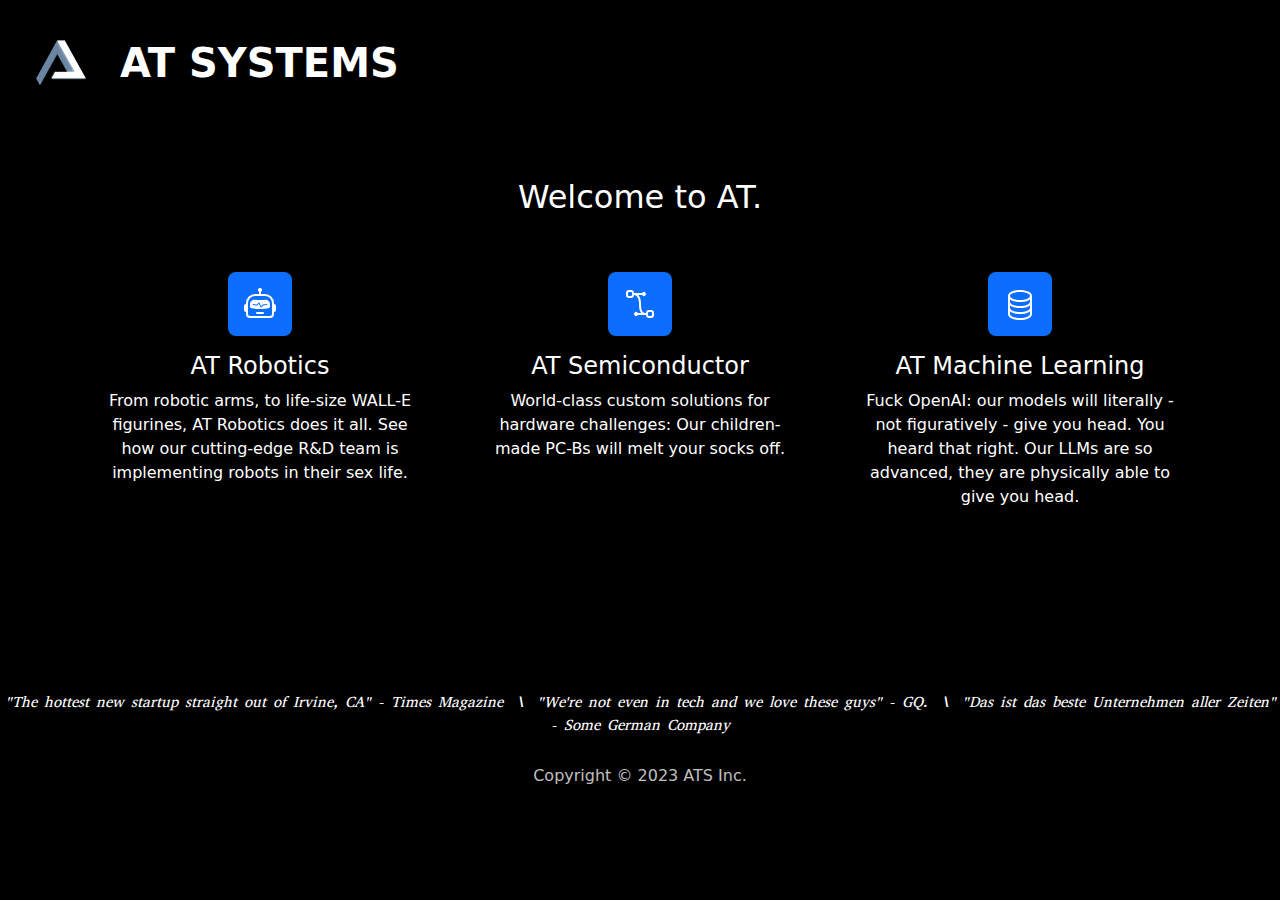
==== learn more.html @ 0a539184 "Add files via upload" ====
<!DOCTYPE html><html data-bs-theme="light" lang="en"><head><meta charset="utf-8"><meta name="viewport" content="width=device-width, initial-scale=1.0, shrink-to-fit=no"><title>atsys</title><link rel="stylesheet" href="https://cdn.jsdelivr.net/npm/bootstrap@5.3.1/dist/css/bootstrap.min.css"><link rel="stylesheet" href="https://cdnjs.cloudflare.com/ajax/libs/animate.css/3.5.2/animate.min.css"><link rel="stylesheet" href="assets/css/styles.min.css"></head><body style="color: rgb(255,255,255);background: rgb(0,0,0);"><h1 style="margin: 24px;color: rgb(255,255,255);"></h1><h1 style="margin: 24px;color: rgb(255,255,255);margin-bottom: 22px;margin-top: 24px;margin-left: 24px;"><a class="btn" role="button" href="index.html"><img src="assets/img/Untitled%202.png" width="64" height="64" style="margin-bottom: 6px;margin-left: -8px;"></a><strong>&nbsp;AT SYSTEMS</strong></h1><!-- Start: Features Centered Icons --><div class="container py-4 py-xl-5"><div class="row mb-5"><div class="col-md-8 col-xl-10 text-center mx-auto"><h2>Welcome to AT.</h2></div></div><div class="row gy-4 row-cols-1 row-cols-md-2 row-cols-xl-3"><div class="col"><div class="text-center d-flex flex-column align-items-center align-items-xl-center"><div class="bs-icon-lg bs-icon-rounded bs-icon-primary d-flex flex-shrink-0 justify-content-center align-items-center bounce animated d-inline-block mb-3 bs-icon lg"><svg xmlns="http://www.w3.org/2000/svg" width="1em" height="1em" fill="currentColor" viewBox="0 0 16 16" class="bi bi-robot">
  <path d="M6 12.5a.5.5 0 0 1 .5-.5h3a.5.5 0 0 1 0 1h-3a.5.5 0 0 1-.5-.5ZM3 8.062C3 6.76 4.235 5.765 5.53 5.886a26.58 26.58 0 0 0 4.94 0C11.765 5.765 13 6.76 13 8.062v1.157a.933.933 0 0 1-.765.935c-.845.147-2.34.346-4.235.346-1.895 0-3.39-.2-4.235-.346A.933.933 0 0 1 3 9.219V8.062Zm4.542-.827a.25.25 0 0 0-.217.068l-.92.9a24.767 24.767 0 0 1-1.871-.183.25.25 0 0 0-.068.495c.55.076 1.232.149 2.02.193a.25.25 0 0 0 .189-.071l.754-.736.847 1.71a.25.25 0 0 0 .404.062l.932-.97a25.286 25.286 0 0 0 1.922-.188.25.25 0 0 0-.068-.495c-.538.074-1.207.145-1.98.189a.25.25 0 0 0-.166.076l-.754.785-.842-1.7a.25.25 0 0 0-.182-.135Z"></path>
  <path d="M8.5 1.866a1 1 0 1 0-1 0V3h-2A4.5 4.5 0 0 0 1 7.5V8a1 1 0 0 0-1 1v2a1 1 0 0 0 1 1v1a2 2 0 0 0 2 2h10a2 2 0 0 0 2-2v-1a1 1 0 0 0 1-1V9a1 1 0 0 0-1-1v-.5A4.5 4.5 0 0 0 10.5 3h-2V1.866ZM14 7.5V13a1 1 0 0 1-1 1H3a1 1 0 0 1-1-1V7.5A3.5 3.5 0 0 1 5.5 4h5A3.5 3.5 0 0 1 14 7.5Z"></path>
</svg></div><div class="px-3"><h4>AT Robotics</h4><p>From robotic arms, to life-size WALL-E figurines, AT Robotics does it all. See how our cutting-edge R&amp;D team is implementing robots in their sex life.</p><a href="#"></a></div></div></div><div class="col"><div class="text-center d-flex flex-column align-items-center align-items-xl-center"><div class="bs-icon-lg bs-icon-rounded bs-icon-primary d-flex flex-shrink-0 justify-content-center align-items-center bounce animated d-inline-block mb-3 bs-icon lg"><svg xmlns="http://www.w3.org/2000/svg" width="1em" height="1em" fill="currentColor" viewBox="0 0 16 16" class="bi bi-bezier2">
  <path fill-rule="evenodd" d="M1 2.5A1.5 1.5 0 0 1 2.5 1h1A1.5 1.5 0 0 1 5 2.5h4.134a1 1 0 1 1 0 1h-2.01c.18.18.34.381.484.605.638.992.892 2.354.892 3.895 0 1.993.257 3.092.713 3.7.356.476.895.721 1.787.784A1.5 1.5 0 0 1 12.5 11h1a1.5 1.5 0 0 1 1.5 1.5v1a1.5 1.5 0 0 1-1.5 1.5h-1a1.5 1.5 0 0 1-1.5-1.5H6.866a1 1 0 1 1 0-1h1.711a2.839 2.839 0 0 1-.165-.2C7.743 11.407 7.5 10.007 7.5 8c0-1.46-.246-2.597-.733-3.355-.39-.605-.952-1-1.767-1.112A1.5 1.5 0 0 1 3.5 5h-1A1.5 1.5 0 0 1 1 3.5v-1zM2.5 2a.5.5 0 0 0-.5.5v1a.5.5 0 0 0 .5.5h1a.5.5 0 0 0 .5-.5v-1a.5.5 0 0 0-.5-.5h-1zm10 10a.5.5 0 0 0-.5.5v1a.5.5 0 0 0 .5.5h1a.5.5 0 0 0 .5-.5v-1a.5.5 0 0 0-.5-.5h-1z"></path>
</svg></div><div class="px-3"><h4>AT Semiconductor</h4><p>World-class custom solutions for hardware challenges: Our children-made PC-Bs will melt your socks off.</p><a href="#"></a></div></div></div><div class="col"><div class="text-center d-flex flex-column align-items-center align-items-xl-center"><div class="bs-icon-lg bs-icon-rounded bs-icon-primary d-flex flex-shrink-0 justify-content-center align-items-center bounce animated d-inline-block mb-3 bs-icon lg"><svg xmlns="http://www.w3.org/2000/svg" width="1em" height="1em" fill="currentColor" viewBox="0 0 16 16" class="bi bi-database">
  <path d="M4.318 2.687C5.234 2.271 6.536 2 8 2s2.766.27 3.682.687C12.644 3.125 13 3.627 13 4c0 .374-.356.875-1.318 1.313C10.766 5.729 9.464 6 8 6s-2.766-.27-3.682-.687C3.356 4.875 3 4.373 3 4c0-.374.356-.875 1.318-1.313ZM13 5.698V7c0 .374-.356.875-1.318 1.313C10.766 8.729 9.464 9 8 9s-2.766-.27-3.682-.687C3.356 7.875 3 7.373 3 7V5.698c.271.202.58.378.904.525C4.978 6.711 6.427 7 8 7s3.022-.289 4.096-.777A4.92 4.92 0 0 0 13 5.698ZM14 4c0-1.007-.875-1.755-1.904-2.223C11.022 1.289 9.573 1 8 1s-3.022.289-4.096.777C2.875 2.245 2 2.993 2 4v9c0 1.007.875 1.755 1.904 2.223C4.978 15.71 6.427 16 8 16s3.022-.289 4.096-.777C13.125 14.755 14 14.007 14 13V4Zm-1 4.698V10c0 .374-.356.875-1.318 1.313C10.766 11.729 9.464 12 8 12s-2.766-.27-3.682-.687C3.356 10.875 3 10.373 3 10V8.698c.271.202.58.378.904.525C4.978 9.71 6.427 10 8 10s3.022-.289 4.096-.777A4.92 4.92 0 0 0 13 8.698Zm0 3V13c0 .374-.356.875-1.318 1.313C10.766 14.729 9.464 15 8 15s-2.766-.27-3.682-.687C3.356 13.875 3 13.373 3 13v-1.302c.271.202.58.378.904.525C4.978 12.71 6.427 13 8 13s3.022-.289 4.096-.777c.324-.147.633-.323.904-.525Z"></path>
</svg></div><div class="px-3"><h4>AT Machine Learning</h4><p>Fuck OpenAI: our models will literally - not figuratively - give you head. You heard that right. Our LLMs are so advanced, they are physically able to give you head.</p><a href="#"></a></div></div></div></div></div><!-- End: Features Centered Icons --><p class="text-center w-lg-50" style="padding-top: 50px;font-size: 15px;font-family: 'Abyssinica SIL', serif;margin-top: 68px;margin-bottom: 28px;"><em>"The hottest new startup straight out of Irvine, CA" - Times Magazine&nbsp; \&nbsp; "We're not even in tech and we love these guys" - GQ.&nbsp; \&nbsp; "Das ist das beste Unternehmen aller Zeiten" - Some German Company</em></p><p class="mb-0" style="color: rgba(255,255,255,0.75);text-align: center;">Copyright © 2023 ATS Inc.</p><script src="https://cdn.jsdelivr.net/npm/bootstrap@5.3.1/dist/js/bootstrap.bundle.min.js"></script><script src="assets/js/script.min.js"></script></body></html>
---- assets/css/styles.min.css ----
@font-face{font-family:'Abyssinica SIL';src:url(../../assets/fonts/oY1H8ezOqK7iI3rK_45WKoc8J5UPDlK3AmuJhV8.woff2) format('woff2');font-weight:400;font-style:normal;font-display:swap;unicode-range:U+1200-1399,U+2D80-2DDE,U+AB01-AB2E,U+1E7E0-1E7E6,U+1E7E8-1E7EB,U+1E7ED-1E7EE,U+1E7F0-1E7FE}@font-face{font-family:'Abyssinica SIL';src:url(../../assets/fonts/oY1H8ezOqK7iI3rK_45WKoc8J5UQDlK3AmuJhV8.woff2) format('woff2');font-weight:400;font-style:normal;font-display:swap;unicode-range:U+0100-02AF,U+0304,U+0308,U+0329,U+1E00-1E9F,U+1EF2-1EFF,U+2020,U+20A0-20AB,U+20AD-20CF,U+2113,U+2C60-2C7F,U+A720-A7FF}@font-face{font-family:'Abyssinica SIL';src:url(../../assets/fonts/oY1H8ezOqK7iI3rK_45WKoc8J5UeDlK3AmuJ.woff2) format('woff2');font-weight:400;font-style:normal;font-display:swap;unicode-range:U+0000-00FF,U+0131,U+0152-0153,U+02BB-02BC,U+02C6,U+02DA,U+02DC,U+0304,U+0308,U+0329,U+2000-206F,U+2074,U+20AC,U+2122,U+2191,U+2193,U+2212,U+2215,U+FEFF,U+FFFD}.bs-icon{--bs-icon-size:.75rem;display:flex;flex-shrink:0;justify-content:center;align-items:center;font-size:var(--bs-icon-size);width:calc(var(--bs-icon-size) * 2);height:calc(var(--bs-icon-size) * 2);color:var(--bs-primary)}.bs-icon-xs{--bs-icon-size:1rem;width:calc(var(--bs-icon-size) * 1.5);height:calc(var(--bs-icon-size) * 1.5)}.bs-icon-sm{--bs-icon-size:1rem}.bs-icon-md{--bs-icon-size:1.5rem}.bs-icon-lg{--bs-icon-size:2rem}.bs-icon-xl{--bs-icon-size:2.5rem}.bs-icon.bs-icon-primary{color:var(--bs-white);background:var(--bs-primary)}.bs-icon.bs-icon-primary-light{color:var(--bs-primary);background:rgba(var(--bs-primary-rgb),.2)}.bs-icon.bs-icon-semi-white{color:var(--bs-primary);background:rgba(255,255,255,.5)}.bs-icon.bs-icon-rounded{border-radius:.5rem}.bs-icon.bs-icon-circle{border-radius:50%}
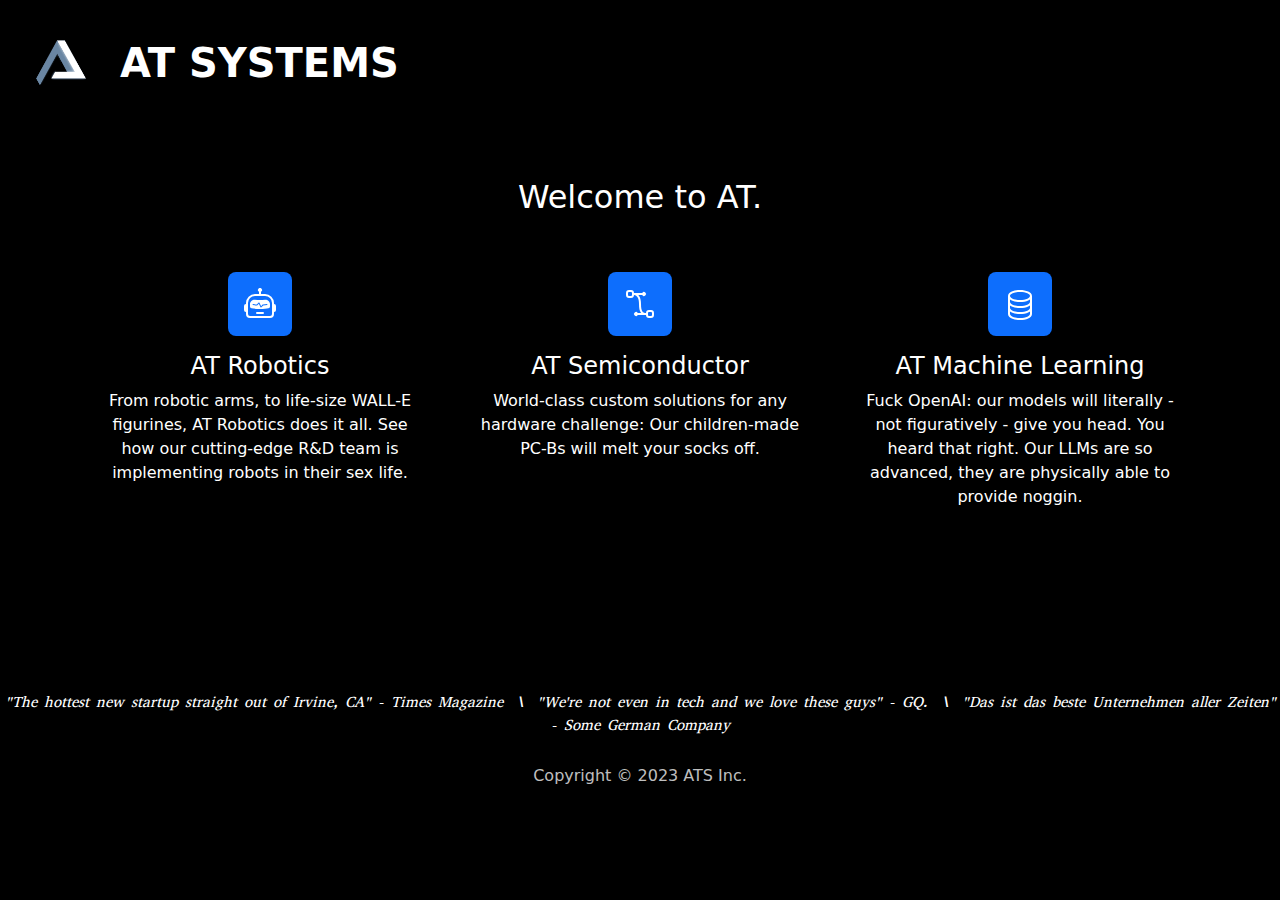
==== commit 0e05b22c: "Update learn more.html" ====
--- a/learn more.html
+++ b/learn more.html
@@ -3,6 +3,6 @@
   <path d="M8.5 1.866a1 1 0 1 0-1 0V3h-2A4.5 4.5 0 0 0 1 7.5V8a1 1 0 0 0-1 1v2a1 1 0 0 0 1 1v1a2 2 0 0 0 2 2h10a2 2 0 0 0 2-2v-1a1 1 0 0 0 1-1V9a1 1 0 0 0-1-1v-.5A4.5 4.5 0 0 0 10.5 3h-2V1.866ZM14 7.5V13a1 1 0 0 1-1 1H3a1 1 0 0 1-1-1V7.5A3.5 3.5 0 0 1 5.5 4h5A3.5 3.5 0 0 1 14 7.5Z"></path>
 </svg></div><div class="px-3"><h4>AT Robotics</h4><p>From robotic arms, to life-size WALL-E figurines, AT Robotics does it all. See how our cutting-edge R&amp;D team is implementing robots in their sex life.</p><a href="#"></a></div></div></div><div class="col"><div class="text-center d-flex flex-column align-items-center align-items-xl-center"><div class="bs-icon-lg bs-icon-rounded bs-icon-primary d-flex flex-shrink-0 justify-content-center align-items-center bounce animated d-inline-block mb-3 bs-icon lg"><svg xmlns="http://www.w3.org/2000/svg" width="1em" height="1em" fill="currentColor" viewBox="0 0 16 16" class="bi bi-bezier2">
   <path fill-rule="evenodd" d="M1 2.5A1.5 1.5 0 0 1 2.5 1h1A1.5 1.5 0 0 1 5 2.5h4.134a1 1 0 1 1 0 1h-2.01c.18.18.34.381.484.605.638.992.892 2.354.892 3.895 0 1.993.257 3.092.713 3.7.356.476.895.721 1.787.784A1.5 1.5 0 0 1 12.5 11h1a1.5 1.5 0 0 1 1.5 1.5v1a1.5 1.5 0 0 1-1.5 1.5h-1a1.5 1.5 0 0 1-1.5-1.5H6.866a1 1 0 1 1 0-1h1.711a2.839 2.839 0 0 1-.165-.2C7.743 11.407 7.5 10.007 7.5 8c0-1.46-.246-2.597-.733-3.355-.39-.605-.952-1-1.767-1.112A1.5 1.5 0 0 1 3.5 5h-1A1.5 1.5 0 0 1 1 3.5v-1zM2.5 2a.5.5 0 0 0-.5.5v1a.5.5 0 0 0 .5.5h1a.5.5 0 0 0 .5-.5v-1a.5.5 0 0 0-.5-.5h-1zm10 10a.5.5 0 0 0-.5.5v1a.5.5 0 0 0 .5.5h1a.5.5 0 0 0 .5-.5v-1a.5.5 0 0 0-.5-.5h-1z"></path>
-</svg></div><div class="px-3"><h4>AT Semiconductor</h4><p>World-class custom solutions for hardware challenges: Our children-made PC-Bs will melt your socks off.</p><a href="#"></a></div></div></div><div class="col"><div class="text-center d-flex flex-column align-items-center align-items-xl-center"><div class="bs-icon-lg bs-icon-rounded bs-icon-primary d-flex flex-shrink-0 justify-content-center align-items-center bounce animated d-inline-block mb-3 bs-icon lg"><svg xmlns="http://www.w3.org/2000/svg" width="1em" height="1em" fill="currentColor" viewBox="0 0 16 16" class="bi bi-database">
+</svg></div><div class="px-3"><h4>AT Semiconductor</h4><p>World-class custom solutions for any hardware challenge: Our children-made PC-Bs will melt your socks off.</p><a href="#"></a></div></div></div><div class="col"><div class="text-center d-flex flex-column align-items-center align-items-xl-center"><div class="bs-icon-lg bs-icon-rounded bs-icon-primary d-flex flex-shrink-0 justify-content-center align-items-center bounce animated d-inline-block mb-3 bs-icon lg"><svg xmlns="http://www.w3.org/2000/svg" width="1em" height="1em" fill="currentColor" viewBox="0 0 16 16" class="bi bi-database">
   <path d="M4.318 2.687C5.234 2.271 6.536 2 8 2s2.766.27 3.682.687C12.644 3.125 13 3.627 13 4c0 .374-.356.875-1.318 1.313C10.766 5.729 9.464 6 8 6s-2.766-.27-3.682-.687C3.356 4.875 3 4.373 3 4c0-.374.356-.875 1.318-1.313ZM13 5.698V7c0 .374-.356.875-1.318 1.313C10.766 8.729 9.464 9 8 9s-2.766-.27-3.682-.687C3.356 7.875 3 7.373 3 7V5.698c.271.202.58.378.904.525C4.978 6.711 6.427 7 8 7s3.022-.289 4.096-.777A4.92 4.92 0 0 0 13 5.698ZM14 4c0-1.007-.875-1.755-1.904-2.223C11.022 1.289 9.573 1 8 1s-3.022.289-4.096.777C2.875 2.245 2 2.993 2 4v9c0 1.007.875 1.755 1.904 2.223C4.978 15.71 6.427 16 8 16s3.022-.289 4.096-.777C13.125 14.755 14 14.007 14 13V4Zm-1 4.698V10c0 .374-.356.875-1.318 1.313C10.766 11.729 9.464 12 8 12s-2.766-.27-3.682-.687C3.356 10.875 3 10.373 3 10V8.698c.271.202.58.378.904.525C4.978 9.71 6.427 10 8 10s3.022-.289 4.096-.777A4.92 4.92 0 0 0 13 8.698Zm0 3V13c0 .374-.356.875-1.318 1.313C10.766 14.729 9.464 15 8 15s-2.766-.27-3.682-.687C3.356 13.875 3 13.373 3 13v-1.302c.271.202.58.378.904.525C4.978 12.71 6.427 13 8 13s3.022-.289 4.096-.777c.324-.147.633-.323.904-.525Z"></path>
-</svg></div><div class="px-3"><h4>AT Machine Learning</h4><p>Fuck OpenAI: our models will literally - not figuratively - give you head. You heard that right. Our LLMs are so advanced, they are physically able to give you head.</p><a href="#"></a></div></div></div></div></div><!-- End: Features Centered Icons --><p class="text-center w-lg-50" style="padding-top: 50px;font-size: 15px;font-family: 'Abyssinica SIL', serif;margin-top: 68px;margin-bottom: 28px;"><em>"The hottest new startup straight out of Irvine, CA" - Times Magazine&nbsp; \&nbsp; "We're not even in tech and we love these guys" - GQ.&nbsp; \&nbsp; "Das ist das beste Unternehmen aller Zeiten" - Some German Company</em></p><p class="mb-0" style="color: rgba(255,255,255,0.75);text-align: center;">Copyright © 2023 ATS Inc.</p><script src="https://cdn.jsdelivr.net/npm/bootstrap@5.3.1/dist/js/bootstrap.bundle.min.js"></script><script src="assets/js/script.min.js"></script></body></html>+</svg></div><div class="px-3"><h4>AT Machine Learning</h4><p>Fuck OpenAI: our models will literally - not figuratively - give you head. You heard that right. Our LLMs are so advanced, they are physically able to provide noggin.</p><a href="#"></a></div></div></div></div></div><!-- End: Features Centered Icons --><p class="text-center w-lg-50" style="padding-top: 50px;font-size: 15px;font-family: 'Abyssinica SIL', serif;margin-top: 68px;margin-bottom: 28px;"><em>"The hottest new startup straight out of Irvine, CA" - Times Magazine&nbsp; \&nbsp; "We're not even in tech and we love these guys" - GQ.&nbsp; \&nbsp; "Das ist das beste Unternehmen aller Zeiten" - Some German Company</em></p><p class="mb-0" style="color: rgba(255,255,255,0.75);text-align: center;">Copyright © 2023 ATS Inc.</p><script src="https://cdn.jsdelivr.net/npm/bootstrap@5.3.1/dist/js/bootstrap.bundle.min.js"></script><script src="assets/js/script.min.js"></script></body></html>
